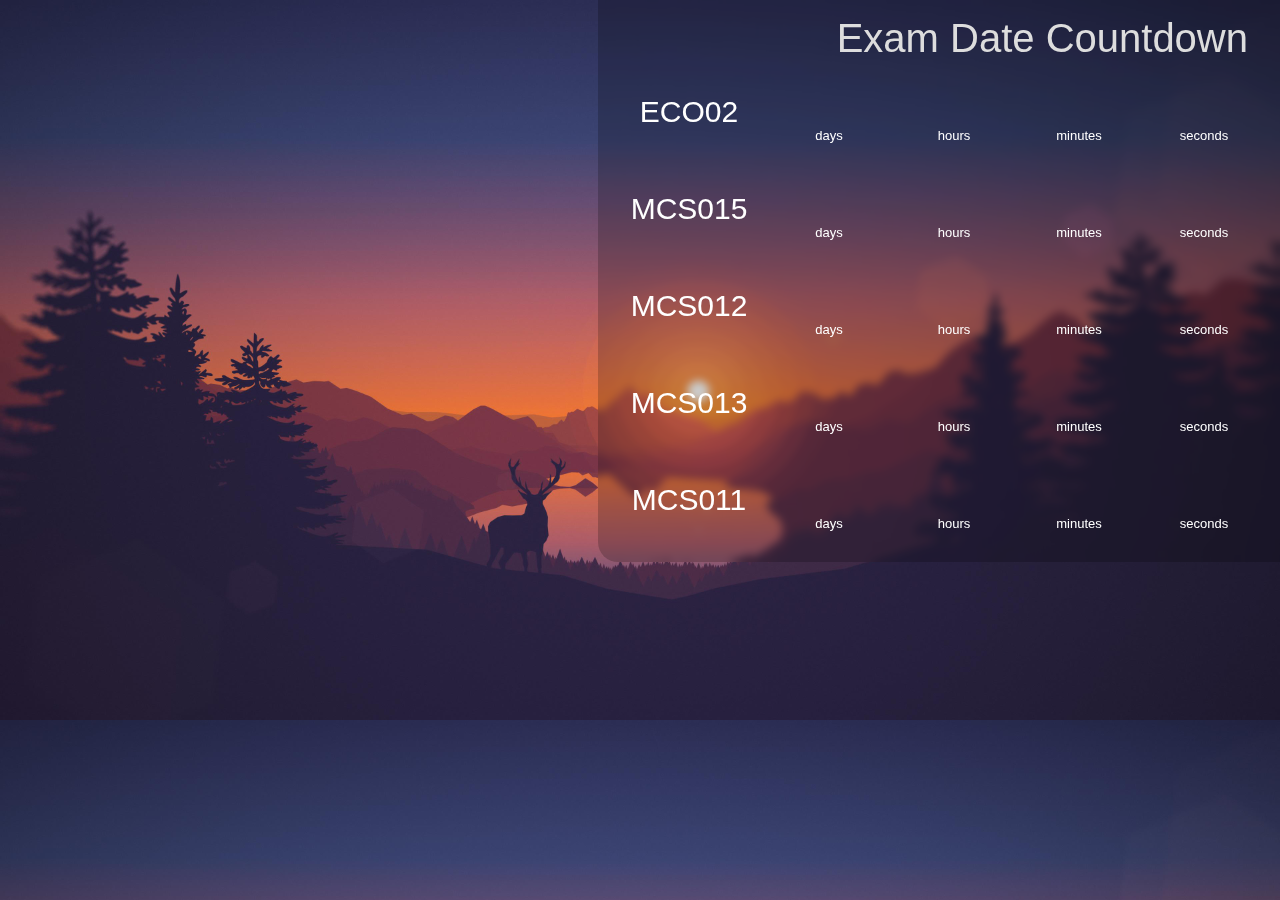
==== index.html @ f91e19f4 "initial commit" ====
<!DOCTYPE html>
<html lang="en">
  <head>
    <meta charset="UTF-8" />
    <meta http-equiv="X-UA-Compatible" content="IE=edge" />
    <meta name="viewport" content="width=device-width, initial-scale=1.0" />
    <title>Document</title>
    <link rel="stylesheet" href="style.css" />
  </head>
  <body>
    <div class="container">
      <h1>Exam Date Countdown</h1>
      <div class="clockdiv" data-date="August 06 2022 14:00:00 UTC+0530">
        <span>ECO02</span>
        <div>
          <span class="days"></span>
          <div class="smalltext">days</div>
        </div>
        <div>
          <span class="hours"></span>
          <div class="smalltext">hours</div>
        </div>
        <div>
          <span class="minutes"></span>
          <div class="smalltext">minutes</div>
        </div>
        <div>
          <span class="seconds"></span>
          <div class="smalltext">seconds</div>
        </div>
      </div>
      <div class="clockdiv" data-date="August 27 2022 14:00:00 UTC+0530">
        <span>MCS015</span>
        <div>
          <span class="days"></span>
          <div class="smalltext">days</div>
        </div>
        <div>
          <span class="hours"></span>
          <div class="smalltext">hours</div>
        </div>
        <div>
          <span class="minutes"></span>
          <div class="smalltext">minutes</div>
        </div>
        <div>
          <span class="seconds"></span>
          <div class="smalltext">seconds</div>
        </div>
      </div>
      <div class="clockdiv" data-date="August 29 2022 14:00:00 UTC+0530">
        <span>MCS012</span>
        <div>
          <span class="days"></span>
          <div class="smalltext">days</div>
        </div>
        <div>
          <span class="hours"></span>
          <div class="smalltext">hours</div>
        </div>
        <div>
          <span class="minutes"></span>
          <div class="smalltext">minutes</div>
        </div>
        <div>
          <span class="seconds"></span>
          <div class="smalltext">seconds</div>
        </div>
      </div>
      <div class="clockdiv" data-date="September 01 2022 14:00:00 UTC+0530">
        <span>MCS013</span>
        <div>
          <span class="days"></span>
          <div class="smalltext">days</div>
        </div>
        <div>
          <span class="hours"></span>
          <div class="smalltext">hours</div>
        </div>
        <div>
          <span class="minutes"></span>
          <div class="smalltext">minutes</div>
        </div>
        <div>
          <span class="seconds"></span>
          <div class="smalltext">seconds</div>
        </div>
      </div>
      <div class="clockdiv" data-date="September 05 2022 14:00:00 UTC+0530">
        <span>MCS011</span>
        <div>
          <span class="days"></span>
          <div class="smalltext">days</div>
        </div>
        <div>
          <span class="hours"></span>
          <div class="smalltext">hours</div>
        </div>
        <div>
          <span class="minutes"></span>
          <div class="smalltext">minutes</div>
        </div>
        <div>
          <span class="seconds"></span>
          <div class="smalltext">seconds</div>
        </div>
      </div>
    </div>

    <script src="./script.js"></script>
  </body>
</html>
---- style.css ----
*{
	margin: 0;
	padding: 0;
}
body {
  text-align: center;
  background-color: #002;
  background-image: url(./bg.jpg);
  font-family: sans-serif;
  background-size: cover;
  font-weight: 100;
}

.container{
	backdrop-filter: blur(4px);
	background-color: rgba(0, 0, 0, 0.2);
	width: max-content;
	display: flex;
	flex-direction: column;
	align-items: flex-end;
	justify-content: flex-start;
	position: fixed;
	right: 0px;
	gap: 5px;
	top: 0;
	padding: 1rem;
	border-radius: 0 0 0 20px;
}

h1 {
  color: #ddd;
  font-weight: 100;
  font-size: 40px;
  padding: 0 1rem;
}

.clockdiv {
  font-family: sans-serif;
  color: #fff;
  align-items: center;
  justify-content: end;
  font-weight: 100;
  text-align: center;
  font-size: 30px;
  display: grid;
  grid-template-columns: 150px 120px 120px 120px 120px;
  gap: 5px;
}

.clockdiv > div {
  padding: 15px;
  border-radius: 3px;
  /* background: #00bf96; */
}

.clockdiv div > span {
  padding: 15px;
  font-size: 22px;
  border-radius: 3px;
  /* background: #00816a; */
  display: inline-flex;
  align-items: center;
  justify-content: center;
  width: 40px;
}

.smalltext {
  margin-top: 10px;
  font-size: 13px;
}
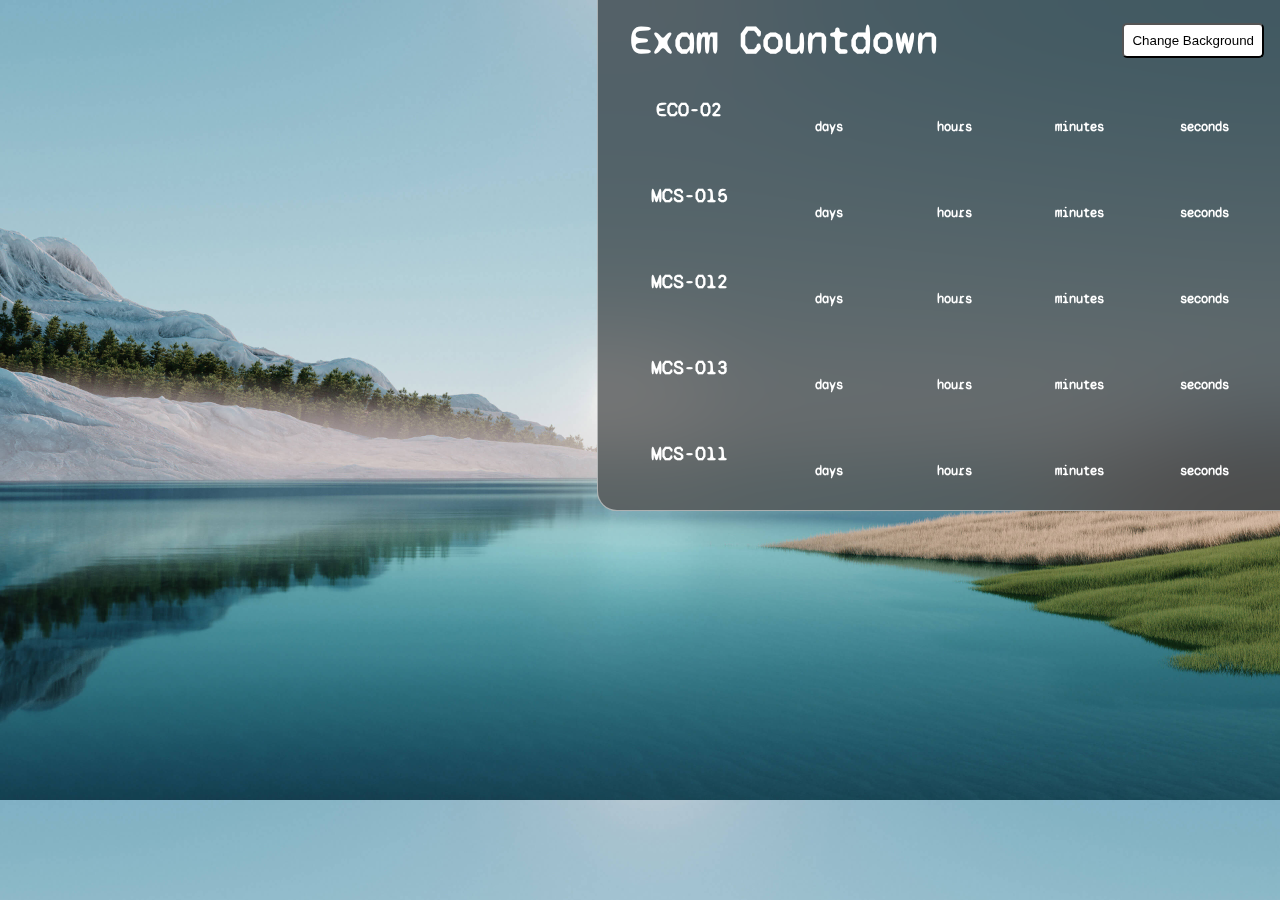
==== commit 9835d47a: "background changer added" ====
--- a/index.html
+++ b/index.html
@@ -7,11 +7,14 @@
     <title>Document</title>
     <link rel="stylesheet" href="style.css" />
   </head>
-  <body>
+  <body id="body">
     <div class="container">
-      <h1>Exam Date Countdown</h1>
+      <div class="heading">
+        <h1>Exam Countdown</h1>
+        <button id="btn">Change Background</button>
+      </div>
       <div class="clockdiv" data-date="August 06 2022 14:00:00 UTC+0530">
-        <span>ECO02</span>
+        <span>ECO-02</span>
         <div>
           <span class="days"></span>
           <div class="smalltext">days</div>
@@ -30,7 +33,7 @@
         </div>
       </div>
       <div class="clockdiv" data-date="August 27 2022 14:00:00 UTC+0530">
-        <span>MCS015</span>
+        <span>MCS-015</span>
         <div>
           <span class="days"></span>
           <div class="smalltext">days</div>
@@ -49,7 +52,7 @@
         </div>
       </div>
       <div class="clockdiv" data-date="August 29 2022 14:00:00 UTC+0530">
-        <span>MCS012</span>
+        <span>MCS-012</span>
         <div>
           <span class="days"></span>
           <div class="smalltext">days</div>
@@ -68,7 +71,7 @@
         </div>
       </div>
       <div class="clockdiv" data-date="September 01 2022 14:00:00 UTC+0530">
-        <span>MCS013</span>
+        <span>MCS-013</span>
         <div>
           <span class="days"></span>
           <div class="smalltext">days</div>
@@ -87,7 +90,7 @@
         </div>
       </div>
       <div class="clockdiv" data-date="September 05 2022 14:00:00 UTC+0530">
-        <span>MCS011</span>
+        <span>MCS-011</span>
         <div>
           <span class="days"></span>
           <div class="smalltext">days</div>
--- a/style.css
+++ b/style.css
@@ -1,19 +1,21 @@
+@import url('https://fonts.googleapis.com/css2?family=Syne+Mono&display=swap');
+
 *{
 	margin: 0;
 	padding: 0;
 }
 body {
   text-align: center;
-  background-color: #002;
-  background-image: url(./bg.jpg);
+  background-color: #0af;
   font-family: sans-serif;
   background-size: cover;
   font-weight: 100;
+  font-family: 'Syne Mono', monospace;
 }
 
 .container{
-	backdrop-filter: blur(4px);
-	background-color: rgba(0, 0, 0, 0.2);
+	backdrop-filter: blur(3rem);
+	background-color: rgba(0, 0, 0, 0.5);
 	width: max-content;
 	display: flex;
 	flex-direction: column;
@@ -25,23 +27,28 @@
 	top: 0;
 	padding: 1rem;
 	border-radius: 0 0 0 20px;
+	border: 1px solid rgba(255, 255, 255, 0.5);
+	border-top: 0;
+	border-right: 0;
 }
 
 h1 {
-  color: #ddd;
+  color: #fff;
   font-weight: 100;
   font-size: 40px;
   padding: 0 1rem;
+  font-weight: 800;
 }
 
 .clockdiv {
-  font-family: sans-serif;
   color: #fff;
+
   align-items: center;
   justify-content: end;
   font-weight: 100;
   text-align: center;
-  font-size: 30px;
+  font-size: 20px;
+  font-weight: 900;
   display: grid;
   grid-template-columns: 150px 120px 120px 120px 120px;
   gap: 5px;
@@ -54,8 +61,9 @@
 }
 
 .clockdiv div > span {
-  padding: 15px;
-  font-size: 22px;
+  padding: 0 15px;
+  font-size: 18px;
+  font-weight: 800;
   border-radius: 3px;
   /* background: #00816a; */
   display: inline-flex;
@@ -68,3 +76,23 @@
   margin-top: 10px;
   font-size: 13px;
 }
+
+#btn{
+	padding: .5rem;
+	background-color: white;
+	border-radius: 5px;
+	cursor: pointer;
+}
+
+#btn:hover{
+	background-color: #111;
+	color: white;
+	border-color: white;
+}
+
+.heading{
+	display: flex;
+	align-items: center;
+	justify-content: space-between;
+	width: 100%;
+}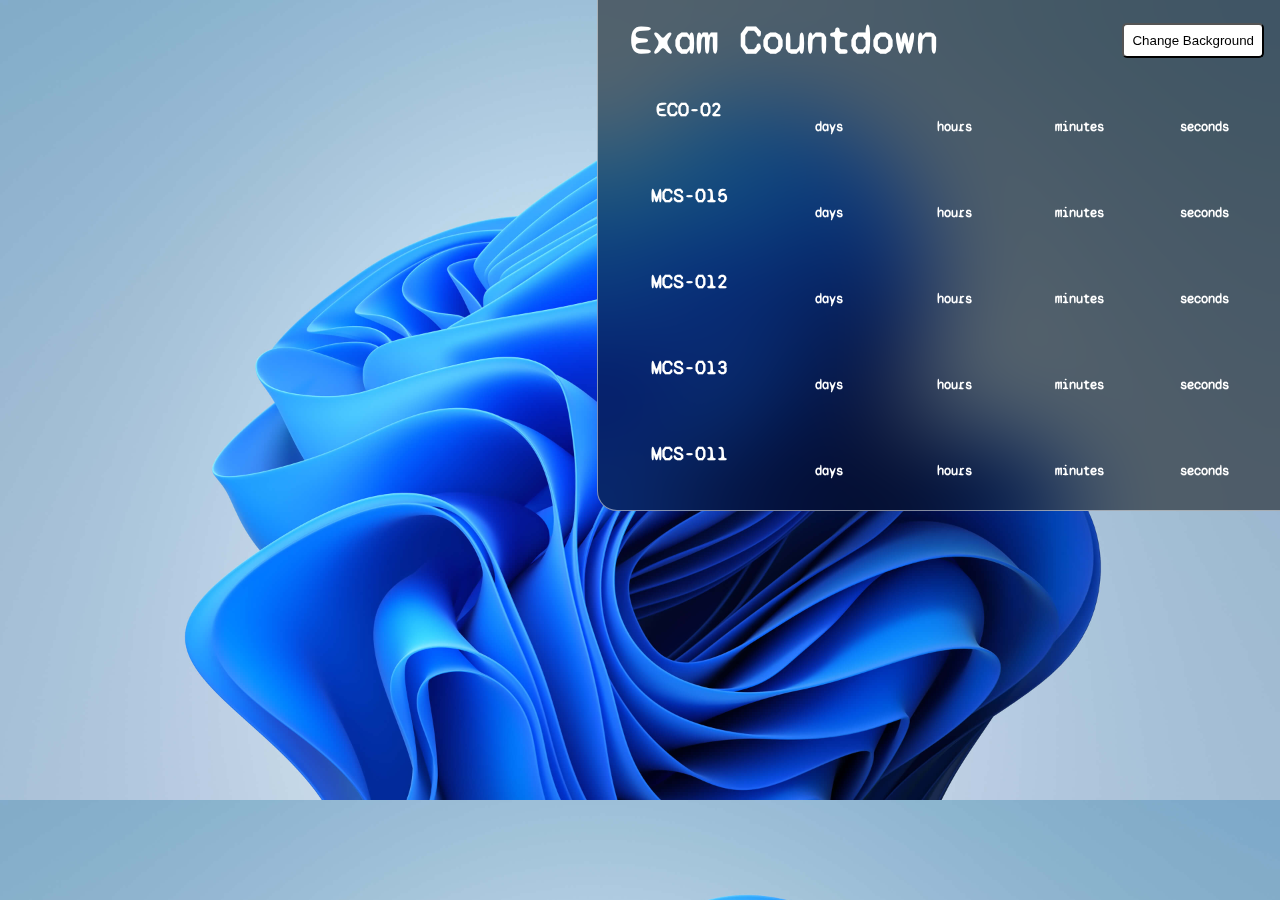
==== commit d11417c8: "viewport meta tag commented" ====
--- a/index.html
+++ b/index.html
@@ -3,7 +3,7 @@
   <head>
     <meta charset="UTF-8" />
     <meta http-equiv="X-UA-Compatible" content="IE=edge" />
-    <meta name="viewport" content="width=device-width, initial-scale=1.0" />
+    <!-- <meta name="viewport" content="width=device-width, initial-scale=1.0" /> -->
     <title>Document</title>
     <link rel="stylesheet" href="style.css" />
   </head>
